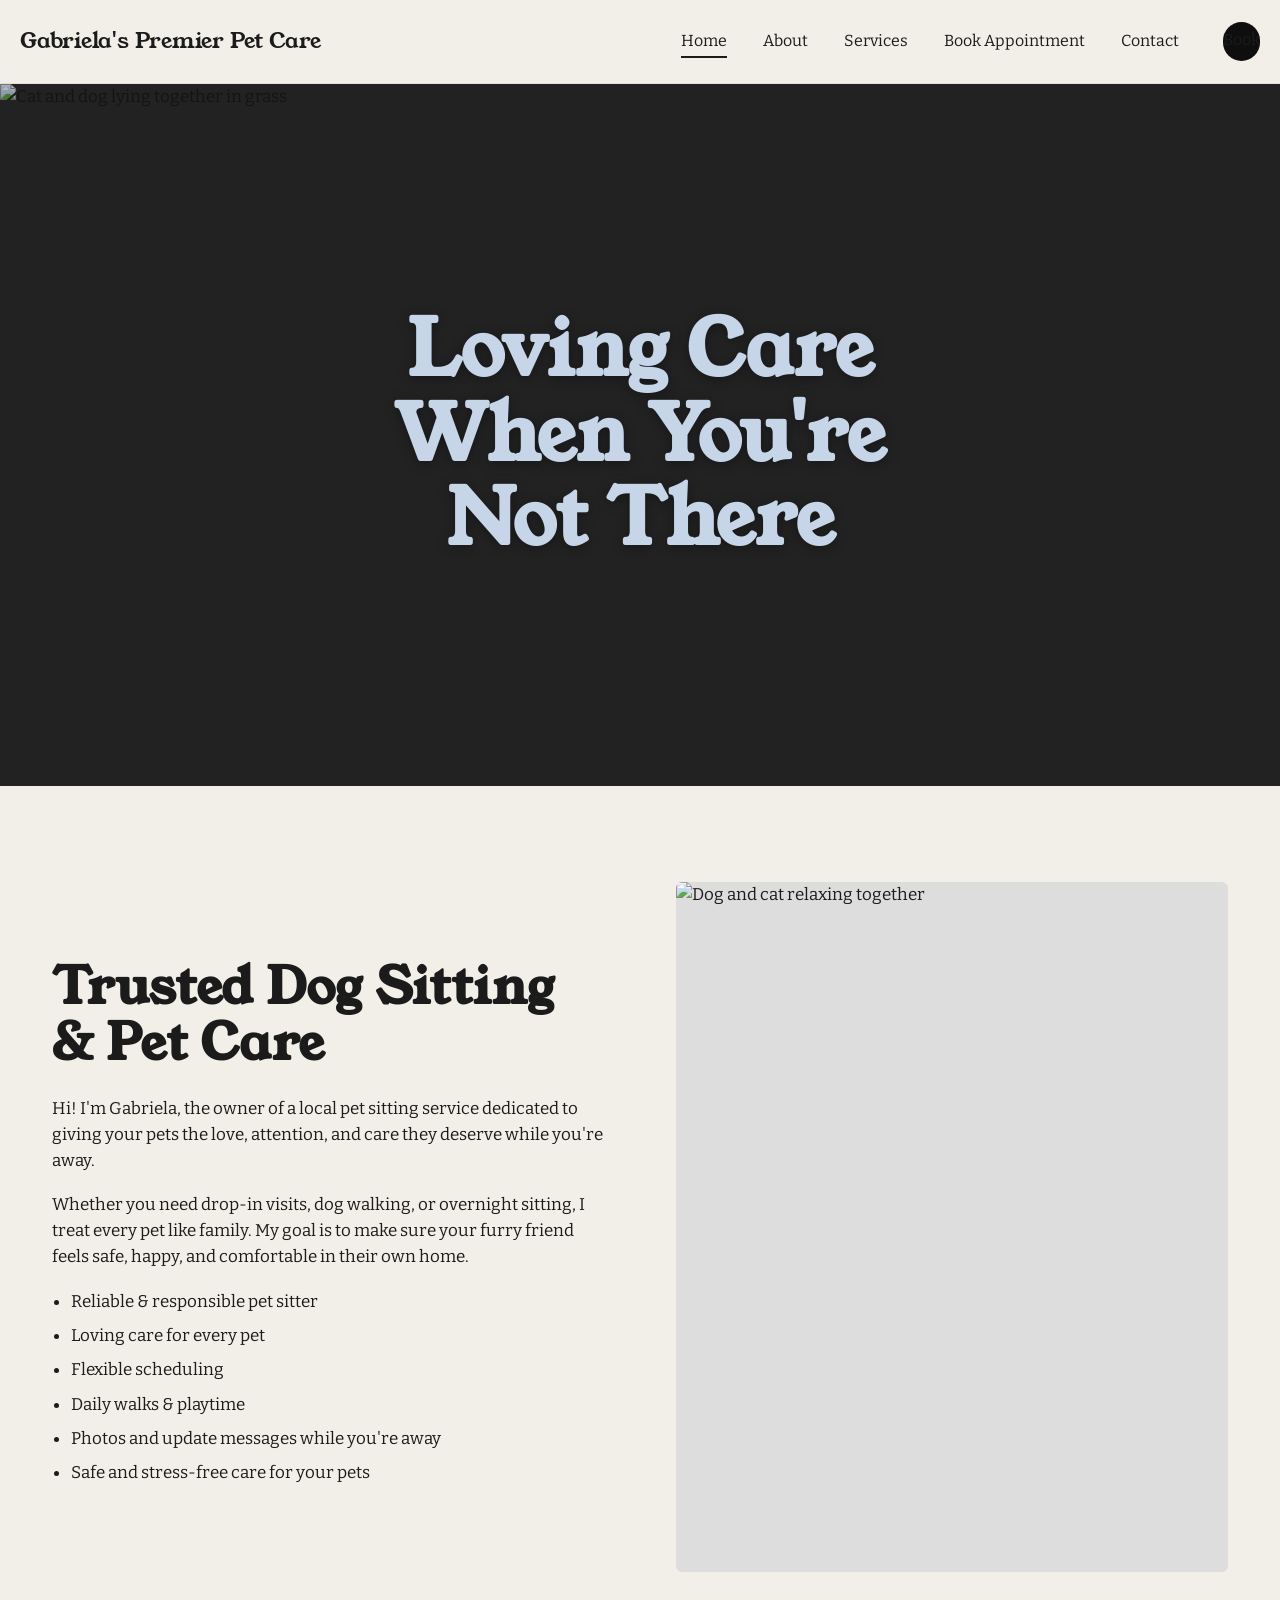
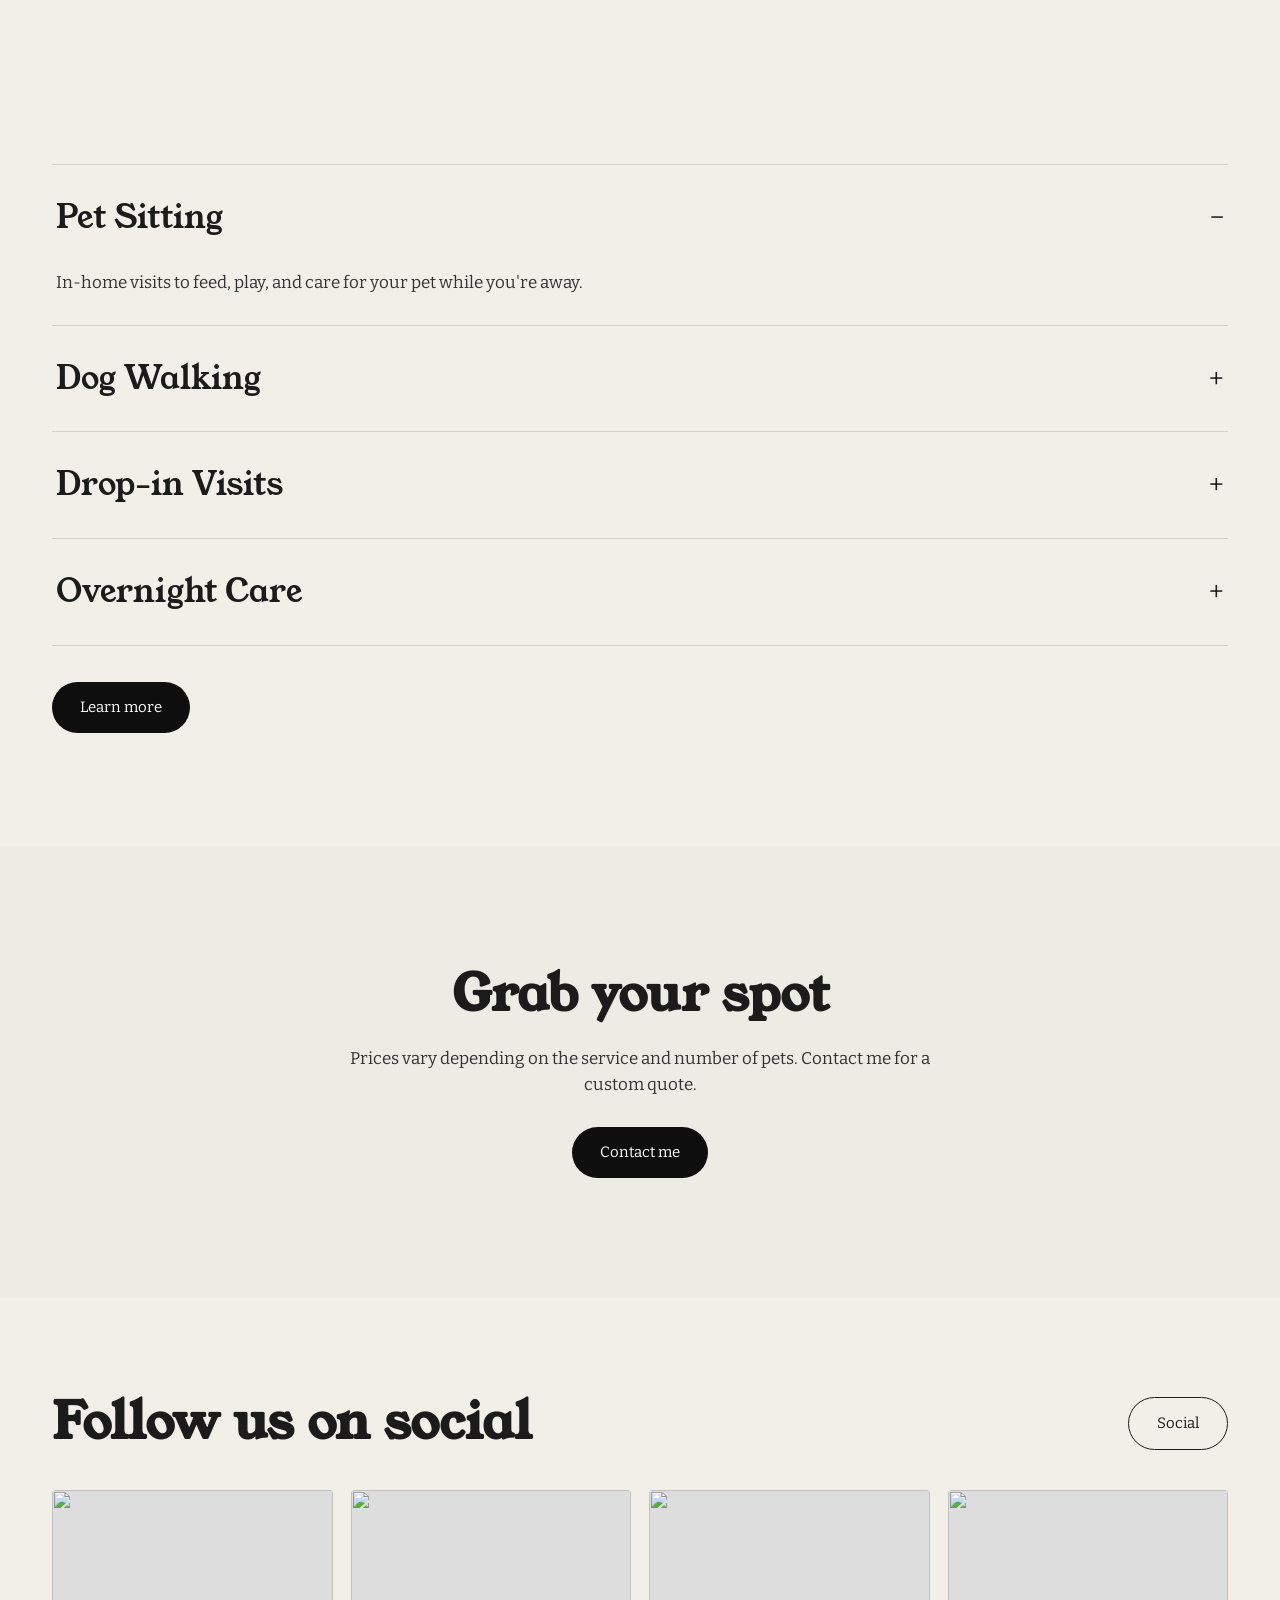
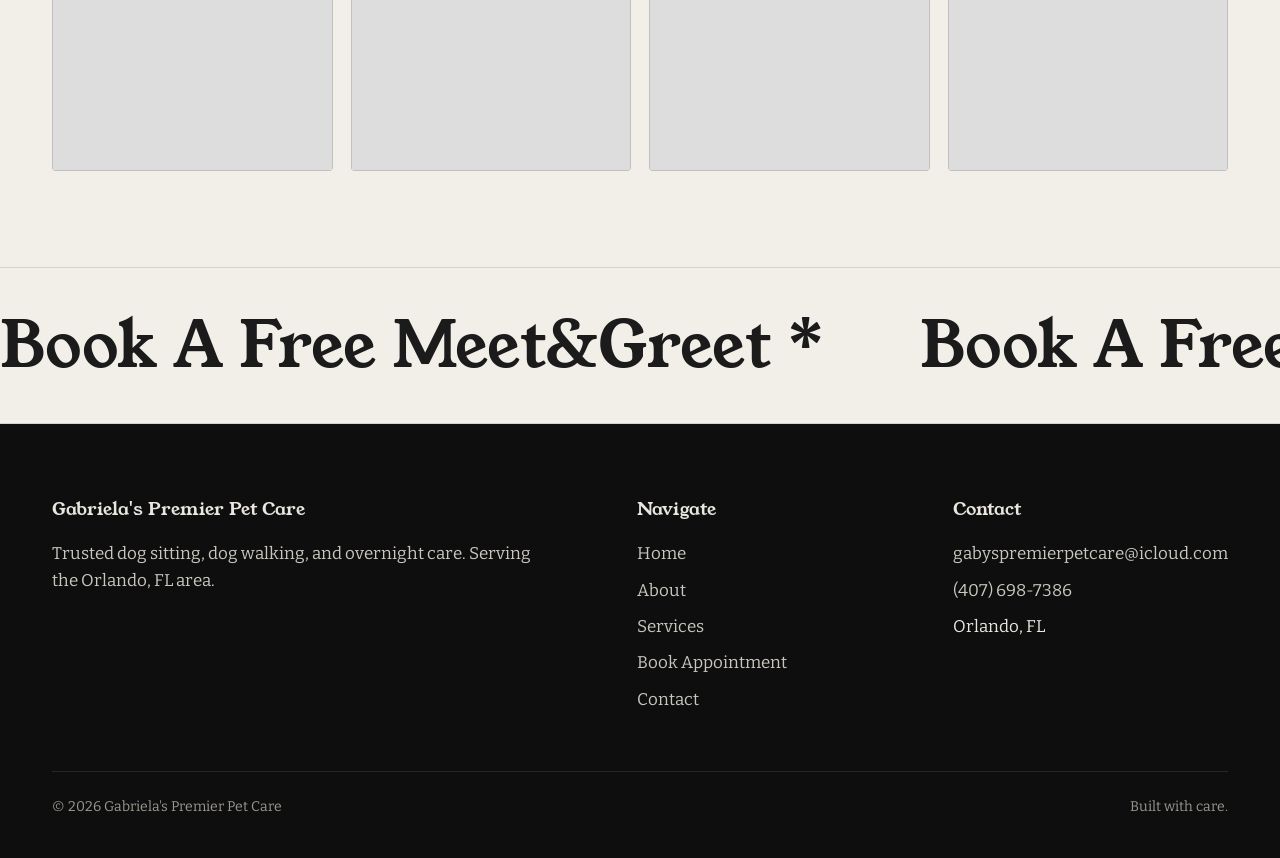
==== index.html @ d22e3cee "Initial commit: Gabriela's Premier Pet Care site" ====
<!doctype html>
<html lang="en">
<head>
<meta charset="utf-8">
<meta name="viewport" content="width=device-width,initial-scale=1">
<title>Gabriela's Premier Pet Care — Trusted Dog Sitting & Pet Care in Orlando, FL</title>
<meta name="description" content="Trusted dog sitting, dog walking, drop-in visits, and overnight pet care in the Orlando, FL area.">
<link rel="preconnect" href="https://fonts.googleapis.com">
<link rel="preconnect" href="https://fonts.gstatic.com" crossorigin>
<link href="https://fonts.googleapis.com/css2?family=Bitter:ital,wght@0,400;0,600;0,700;1,400&family=Young+Serif&display=swap" rel="stylesheet">
<link rel="stylesheet" href="styles.css">
</head>
<body>

<header class="site-header">
  <div class="container nav-wrap">
    <a href="index.html" class="logo">Gabriela's Premier Pet Care</a>
    <nav class="primary" id="primaryNav">
      <ul>
        <li><a href="index.html" class="active">Home</a></li>
        <li><a href="about.html">About</a></li>
        <li><a href="services.html">Services</a></li>
        <li><a href="book.html">Book Appointment</a></li>
        <li><a href="contact.html">Contact</a></li>
        <li><a href="book.html" class="btn nav-cta">Book</a></li>
      </ul>
    </nav>
    <button class="menu-toggle" aria-label="Menu" onclick="document.getElementById('primaryNav').classList.toggle('open')">☰</button>
  </div>
</header>

<section class="hero" aria-label="Hero">
  <img src="https://images.squarespace-cdn.com/content/v1/69b4c6f521311439992d2041/1773525046618-79KEO31XECGHA26O9L0N/unsplash-image-ouo1hbizWwo.jpg" alt="Cat and dog lying together in grass">
  <div class="hero-text">
    <h1>Loving Care When You're Not There</h1>
  </div>
</section>

<section id="about">
  <div class="container two-col">
    <div>
      <h2 class="section-title">Trusted Dog Sitting &amp; Pet Care</h2>
      <p>Hi! I'm Gabriela, the owner of a local pet sitting service dedicated to giving your pets the love, attention, and care they deserve while you're away.</p>
      <p>Whether you need drop-in visits, dog walking, or overnight sitting, I treat every pet like family. My goal is to make sure your furry friend feels safe, happy, and comfortable in their own home.</p>
      <ul>
        <li>Reliable &amp; responsible pet sitter</li>
        <li>Loving care for every pet</li>
        <li>Flexible scheduling</li>
        <li>Daily walks &amp; playtime</li>
        <li>Photos and update messages while you're away</li>
        <li>Safe and stress-free care for your pets</li>
      </ul>
    </div>
    <div class="photo">
      <img src="https://images.squarespace-cdn.com/content/v1/69b4c6f521311439992d2041/1773524696541-JU0PB1N30UENOIR3ZRY3/unsplash-image-Ivzo69e18nk.jpg" alt="Dog and cat relaxing together">
    </div>
  </div>
</section>

<section id="services">
  <div class="container">
    <div class="services">
      <details class="service" open>
        <summary>Pet Sitting</summary>
        <div class="content">In-home visits to feed, play, and care for your pet while you're away.</div>
      </details>
      <details class="service">
        <summary>Dog Walking</summary>
        <div class="content">Daily walks to keep your dog active, healthy, and happy.</div>
      </details>
      <details class="service">
        <summary>Drop-in Visits</summary>
        <div class="content">Quick visits for feeding, potty breaks, and companionship.</div>
      </details>
      <details class="service">
        <summary>Overnight Care</summary>
        <div class="content">Stay overnight to ensure your pet feels safe and comfortable.</div>
      </details>
    </div>
    <p style="margin-top:36px;"><a href="services.html" class="btn">Learn more</a></p>
  </div>
</section>

<section class="cta">
  <div class="container">
    <h2 class="section-title">Grab your spot</h2>
    <p>Prices vary depending on the service and number of pets. Contact me for a custom quote.</p>
    <div class="actions"><a href="contact.html" class="btn">Contact me</a></div>
  </div>
</section>

<section>
  <div class="container">
    <div class="social-head">
      <h2 class="section-title" style="margin:0;">Follow us on social</h2>
      <a href="#" class="btn btn-outline">Social</a>
    </div>
    <div class="social-grid">
      <div class="tile"><img src="https://images.squarespace-cdn.com/content/v1/69b4c6f521311439992d2041/1773624760755-S67IISD2VJ8BYKHZ5LRC/unsplash-image-u_kMWN-BWyU.jpg" alt=""></div>
      <div class="tile"><img src="https://images.squarespace-cdn.com/content/v1/69b4c6f521311439992d2041/1773625262185-MMI8O6QIEA1SGQCBDV8M/unsplash-image-aXe4Ufe3IV4.jpg" alt=""></div>
      <div class="tile"><img src="https://images.squarespace-cdn.com/content/v1/69b4c6f521311439992d2041/1773625426985-0G8LSWG88CMCJI8W3H9V/unsplash-image-0SWZlIKKAMY.jpg" alt=""></div>
      <div class="tile"><img src="https://images.squarespace-cdn.com/content/v1/69b4c6f521311439992d2041/1773625059812-R6UTB1QT9GSNGC8NE22I/unsplash-image-SDIIfq6nhFU.jpg" alt=""></div>
    </div>
  </div>
</section>

<div class="marquee" aria-hidden="true">
  <div class="marquee-track">
    <span>Book A Free Meet&amp;Greet *</span>
    <span>Book A Free Meet&amp;Greet *</span>
    <span>Book A Free Meet&amp;Greet *</span>
    <span>Book A Free Meet&amp;Greet *</span>
    <span>Book A Free Meet&amp;Greet *</span>
    <span>Book A Free Meet&amp;Greet *</span>
  </div>
</div>

<footer class="site-footer">
  <div class="container">
    <div class="footer-grid">
      <div>
        <h4>Gabriela's Premier Pet Care</h4>
        <p style="max-width:44ch; color:#c9c6be;">Trusted dog sitting, dog walking, and overnight care. Serving the Orlando, FL area.</p>
      </div>
      <div>
        <h4>Navigate</h4>
        <ul>
          <li><a href="index.html">Home</a></li>
          <li><a href="about.html">About</a></li>
          <li><a href="services.html">Services</a></li>
          <li><a href="book.html">Book Appointment</a></li>
          <li><a href="contact.html">Contact</a></li>
        </ul>
      </div>
      <div>
        <h4>Contact</h4>
        <ul>
          <li><a href="mailto:gabyspremierpetcare@icloud.com">gabyspremierpetcare@icloud.com</a></li>
          <li><a href="tel:+14076987386">(407) 698-7386</a></li>
          <li>Orlando, FL</li>
        </ul>
      </div>
    </div>
    <div class="footer-bottom">
      <span>© <span id="year">2026</span> Gabriela's Premier Pet Care</span>
      <span>Built with care.</span>
    </div>
  </div>
</footer>

<script>document.getElementById('year').textContent = new Date().getFullYear();</script>
</body>
</html>
---- styles.css ----
/* ====================================================
   Gabriela's Premier Pet Care — shared styles
   ==================================================== */

/* ------- Reset + base ------- */
*, *::before, *::after { box-sizing: border-box; }
html { scroll-behavior: smooth; }
body {
  margin: 0;
  font-family: 'Bitter', Georgia, serif;
  font-size: 17px;
  line-height: 1.55;
  color: #1b1b1b;
  background: #f2efe9;
  -webkit-font-smoothing: antialiased;
}
img { max-width: 100%; display: block; }
a { color: inherit; text-decoration: none; }

.serif { font-family: 'Young Serif', 'Bitter', Georgia, serif; font-weight: 400; letter-spacing: -0.01em; }

.container {
  max-width: 1240px;
  margin: 0 auto;
  padding: 0 32px;
}

/* ------- Header ------- */
header.site-header {
  position: sticky; top: 0; z-index: 50;
  background: #f2efe9;
  border-bottom: 1px solid rgba(0,0,0,0.06);
}
.nav-wrap {
  display: flex; align-items: center; justify-content: space-between;
  padding: 22px 0;
  gap: 32px;
}
.logo {
  font-family: 'Young Serif', serif;
  font-size: 22px;
  letter-spacing: -0.01em;
  color: #1b1b1b;
  white-space: nowrap;
}
nav.primary ul {
  display: flex; gap: 36px; margin: 0; padding: 0; list-style: none;
  align-items: center;
}
nav.primary a {
  font-size: 16px; color: #1b1b1b;
  padding: 6px 0; border-bottom: 2px solid transparent;
  transition: border-color .15s;
}
nav.primary a:hover, nav.primary a.active { border-bottom-color: #1b1b1b; }
.btn {
  display: inline-block;
  background: #0e0e0e; color: #fff;
  padding: 14px 28px;
  border-radius: 999px;
  font-size: 15px;
  transition: transform .15s, background .15s;
  border: 0;
  cursor: pointer;
}
.btn:hover { transform: translateY(-1px); background: #2a2a2a; }
.btn.btn-outline {
  background: transparent; color: #1b1b1b; border: 1px solid #1b1b1b;
}
.btn.btn-outline:hover { background: #1b1b1b; color: #fff; }
.nav-cta { margin-left: 8px; }

.menu-toggle { display: none; background: none; border: 0; font-size: 22px; cursor: pointer; }

/* ------- Hero ------- */
.hero {
  position: relative;
  height: clamp(520px, 78vh, 760px);
  background: #222;
  overflow: hidden;
}
.hero img {
  position: absolute; inset: 0;
  width: 100%; height: 100%;
  object-fit: cover;
  filter: brightness(0.72);
}
.hero-text {
  position: absolute; inset: 0;
  display: flex; align-items: center; justify-content: center;
  padding: 0 24px; text-align: center;
}
.hero-text h1 {
  font-family: 'Young Serif', serif;
  color: #c6d6e8;
  font-size: clamp(2.4rem, 6vw, 5.5rem);
  line-height: 1.1;
  margin: 0;
  text-shadow: 0 2px 12px rgba(0,0,0,0.35);
  max-width: 14ch;
}

/* ------- Page header (simple banner for inner pages) ------- */
.page-header {
  padding: 96px 0 40px;
  text-align: center;
}
.page-header h1 {
  font-family: 'Young Serif', serif;
  font-size: clamp(2.4rem, 5vw, 4.5rem);
  line-height: 1.1;
  margin: 0 0 16px;
}
.page-header p.lead {
  max-width: 58ch; margin: 0 auto; color: #444; font-size: 1.05rem;
}

/* ------- Section ------- */
section { padding: 96px 0; }
.section-title {
  font-family: 'Young Serif', serif;
  font-size: clamp(2rem, 4vw, 3.25rem);
  line-height: 1.1;
  margin: 0 0 24px;
}

/* Two-column (intro, about) */
.two-col {
  display: grid; grid-template-columns: 1fr 1fr;
  gap: 72px; align-items: center;
}
.two-col p { margin: 0 0 1em; }
.two-col ul { padding-left: 1.1em; margin: 18px 0 0; }
.two-col li { margin-bottom: 8px; }
.two-col .photo {
  border-radius: 6px; overflow: hidden;
  aspect-ratio: 4/5; background: #ddd;
}
.two-col .photo img { width: 100%; height: 100%; object-fit: cover; }

/* ------- Services accordion ------- */
.services { border-top: 1px solid rgba(0,0,0,0.12); }
.service {
  border-bottom: 1px solid rgba(0,0,0,0.12);
}
.service summary {
  list-style: none;
  cursor: pointer;
  padding: 28px 4px;
  font-family: 'Young Serif', serif;
  font-size: clamp(1.5rem, 2.6vw, 2rem);
  display: flex; justify-content: space-between; align-items: center;
}
.service summary::-webkit-details-marker { display: none; }
.service summary::after {
  content: '+';
  font-size: 1.6rem; font-family: 'Bitter', serif; font-weight: 400;
  transition: transform .2s;
}
.service[open] summary::after { content: '−'; }
.service .content {
  padding: 0 4px 28px;
  max-width: 68ch; color: #333;
}

/* ------- Service cards (pricing) ------- */
.service-cards {
  display: grid;
  grid-template-columns: repeat(3, 1fr);
  gap: 32px;
}
.service-card .card-image {
  aspect-ratio: 4/5; overflow: hidden; border-radius: 4px;
  background: #ddd; margin-bottom: 20px;
}
.service-card .card-image img { width: 100%; height: 100%; object-fit: cover; }
.service-card h3 {
  font-family: 'Young Serif', serif;
  font-size: clamp(1.6rem, 2.4vw, 2.25rem);
  margin: 0 0 10px;
}
.service-card .price {
  font-family: 'Young Serif', serif;
  font-size: 1.15rem;
  margin: 0 0 14px;
  color: #1b1b1b;
}
.service-card p { margin: 0; color: #444; }

/* ------- CTA ------- */
.cta {
  background: #ecebe4;
  text-align: center;
  padding: 120px 24px;
}
.cta p { margin: 0 auto 16px; max-width: 56ch; color: #333; }
.cta .actions { margin-top: 28px; }

/* ------- Social grid ------- */
.social-head {
  display: flex; justify-content: space-between; align-items: flex-end;
  flex-wrap: wrap; gap: 24px; margin-bottom: 40px;
}
.social-grid {
  display: grid;
  grid-template-columns: repeat(4, 1fr);
  gap: 18px;
}
.social-grid .tile {
  aspect-ratio: 1/1; overflow: hidden; border-radius: 4px; background: #ddd;
}
.social-grid .tile img { width: 100%; height: 100%; object-fit: cover; transition: transform .4s; }
.social-grid .tile:hover img { transform: scale(1.04); }

/* ------- Marquee ------- */
.marquee {
  overflow: hidden;
  border-top: 1px solid rgba(0,0,0,0.12);
  border-bottom: 1px solid rgba(0,0,0,0.12);
  padding: 28px 0;
  background: #f2efe9;
}
.marquee-track {
  display: flex; gap: 48px;
  white-space: nowrap;
  animation: scroll 24s linear infinite;
  font-family: 'Young Serif', serif;
  font-size: clamp(2rem, 5vw, 4rem);
}
.marquee-track span { padding-right: 48px; }
@keyframes scroll {
  from { transform: translateX(0); }
  to   { transform: translateX(-50%); }
}

/* ------- Contact form ------- */
.form-wrap {
  max-width: 620px;
}
.form-row {
  display: grid; grid-template-columns: 1fr 1fr; gap: 16px;
}
.field { margin-bottom: 18px; }
.field label {
  display: block; margin-bottom: 6px;
  font-size: 0.95rem;
}
.field .req { color: #666; font-size: 0.85rem; margin-left: 4px; }
.field input, .field textarea {
  width: 100%;
  padding: 14px 18px;
  border: 1px solid #1b1b1b;
  border-radius: 30px;
  font: inherit;
  background: transparent;
  color: #1b1b1b;
}
.field textarea { border-radius: 18px; min-height: 120px; resize: vertical; }
.field input:focus, .field textarea:focus {
  outline: 2px solid #1b1b1b; outline-offset: 1px;
}

/* ------- Contact info block ------- */
.contact-info p { margin: 0 0 8px; }
.contact-info .big-info {
  font-size: 1.05rem; line-height: 1.7;
}

/* ------- Footer ------- */
footer.site-footer {
  background: #0e0e0e;
  color: #e8e6df;
  padding: 72px 0 40px;
}
.footer-grid {
  display: grid; grid-template-columns: 2fr 1fr 1fr; gap: 48px;
  margin-bottom: 48px;
}
footer h4 {
  font-family: 'Young Serif', serif;
  margin: 0 0 18px; font-size: 1.1rem; font-weight: 400;
}
footer ul { list-style: none; margin: 0; padding: 0; }
footer li { margin-bottom: 10px; }
footer a { color: #c9c6be; }
footer a:hover { color: #fff; }
.footer-bottom {
  border-top: 1px solid rgba(255,255,255,0.1);
  padding-top: 24px;
  display: flex; justify-content: space-between; flex-wrap: wrap; gap: 12px;
  font-size: 14px; color: #9a978f;
}

/* ------- Responsive ------- */
@media (max-width: 900px) {
  .two-col { grid-template-columns: 1fr; gap: 40px; }
  .social-grid { grid-template-columns: repeat(2, 1fr); }
  .service-cards { grid-template-columns: 1fr; gap: 40px; }
  .footer-grid { grid-template-columns: 1fr; gap: 32px; }
  .form-row { grid-template-columns: 1fr; gap: 0; }
  nav.primary ul { display: none; }
  .menu-toggle { display: inline-block; }
  nav.primary.open ul {
    display: flex; flex-direction: column; gap: 18px;
    position: absolute; top: 100%; left: 0; right: 0;
    background: #f2efe9; padding: 24px 32px; border-bottom: 1px solid rgba(0,0,0,0.08);
  }
  section { padding: 64px 0; }
  .page-header { padding: 64px 0 24px; }
}
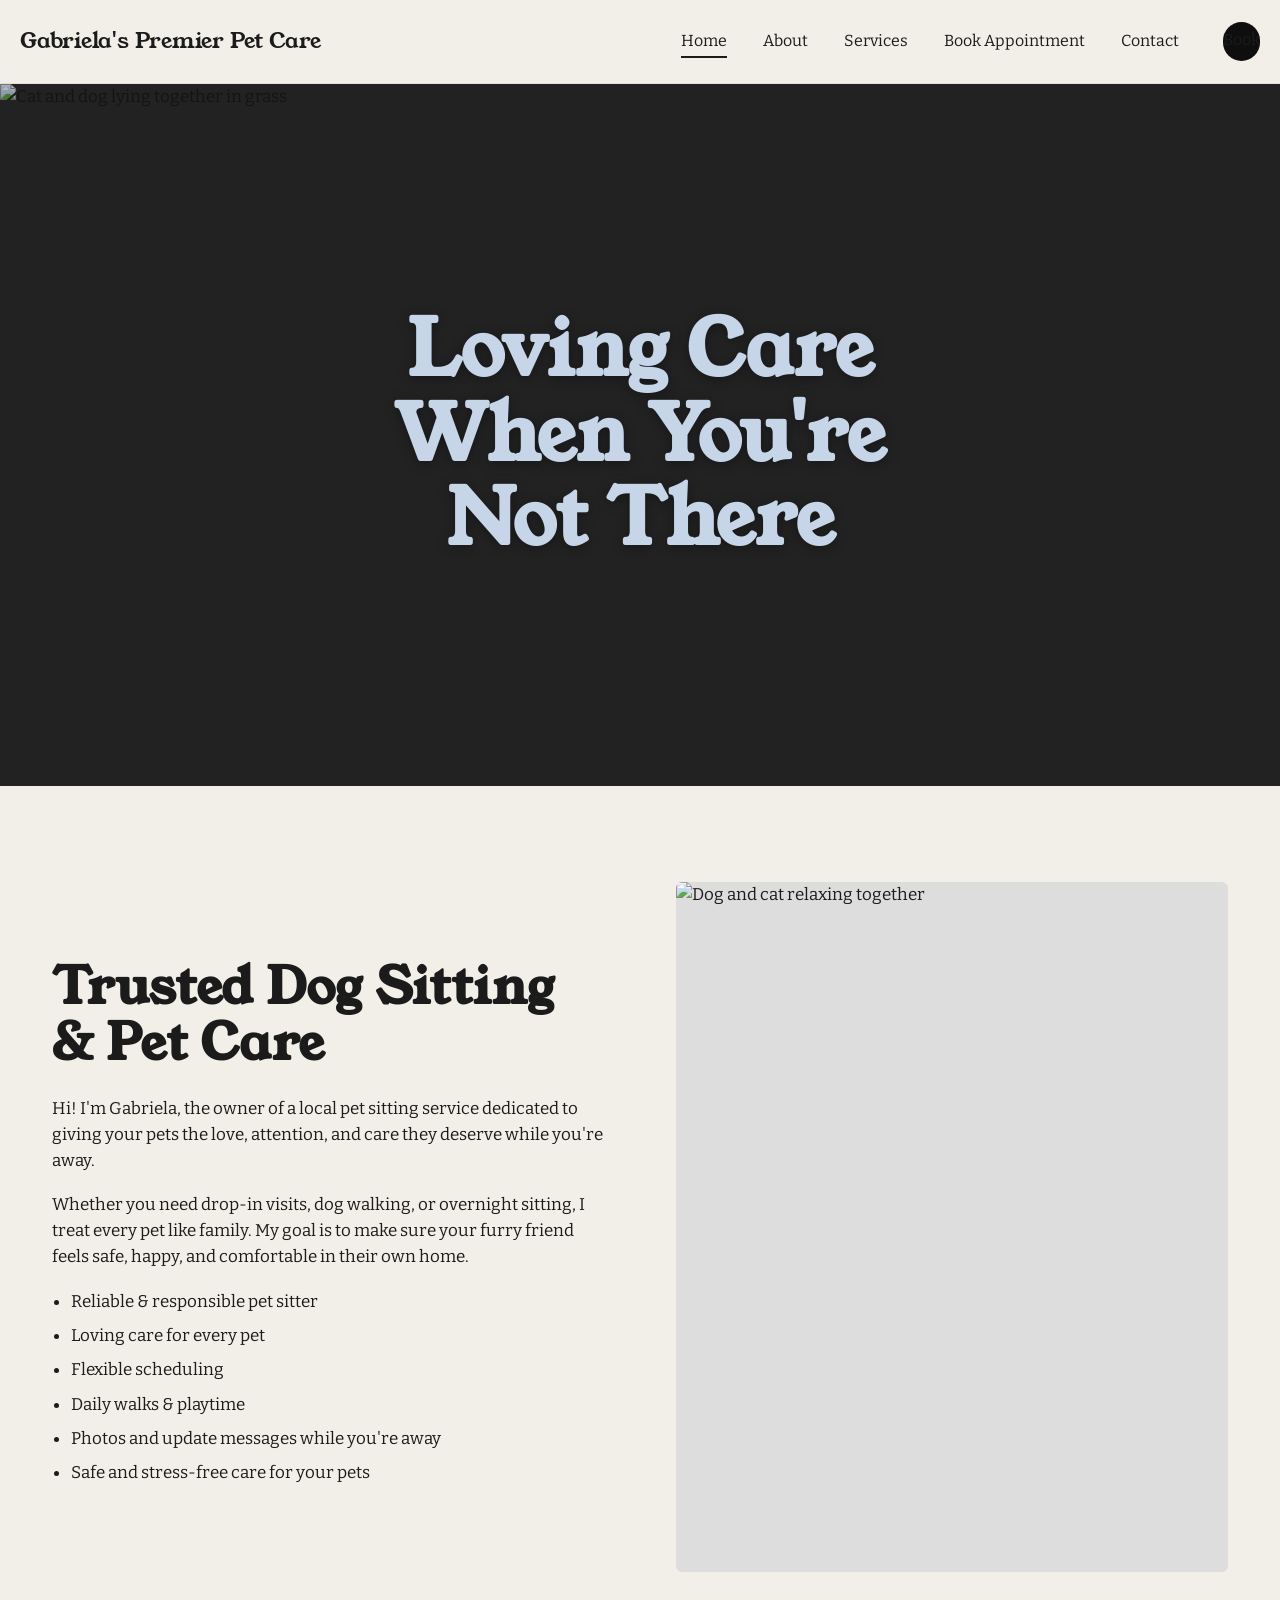
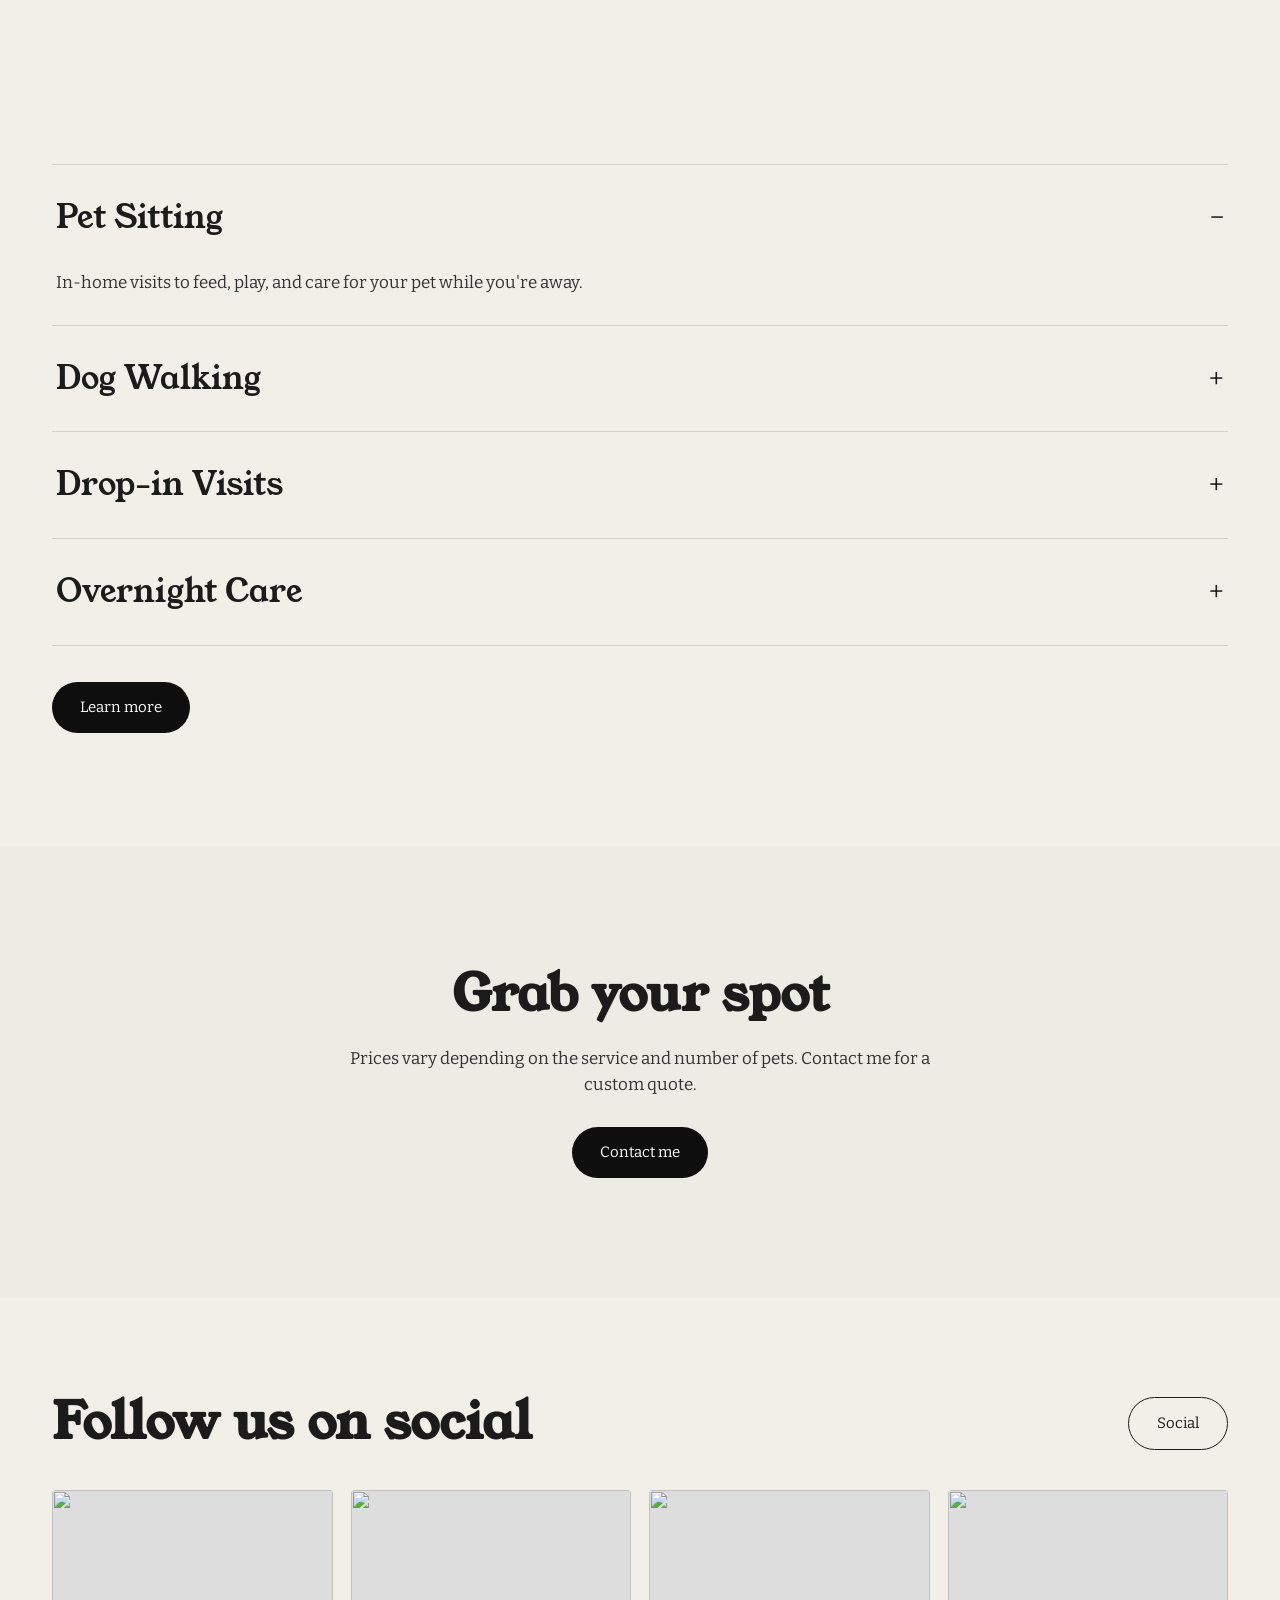
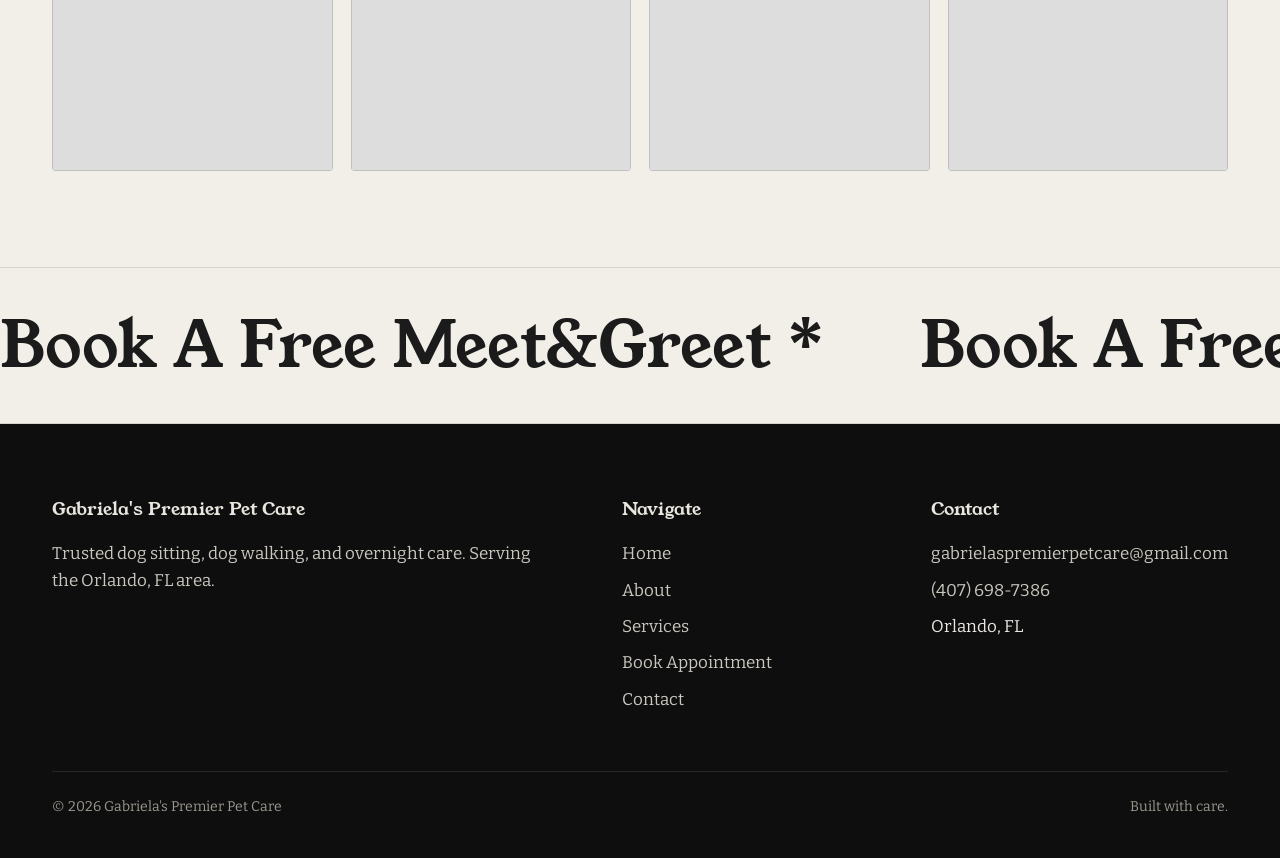
==== commit 791b5c69: "Wire contact form to Google Forms, update email to Gmail" ====
--- a/index.html
+++ b/index.html
@@ -135,7 +135,7 @@
       <div>
         <h4>Contact</h4>
         <ul>
-          <li><a href="mailto:gabyspremierpetcare@icloud.com">gabyspremierpetcare@icloud.com</a></li>
+          <li><a href="mailto:gabrielaspremierpetcare@gmail.com">gabrielaspremierpetcare@gmail.com</a></li>
           <li><a href="tel:+14076987386">(407) 698-7386</a></li>
           <li>Orlando, FL</li>
         </ul>
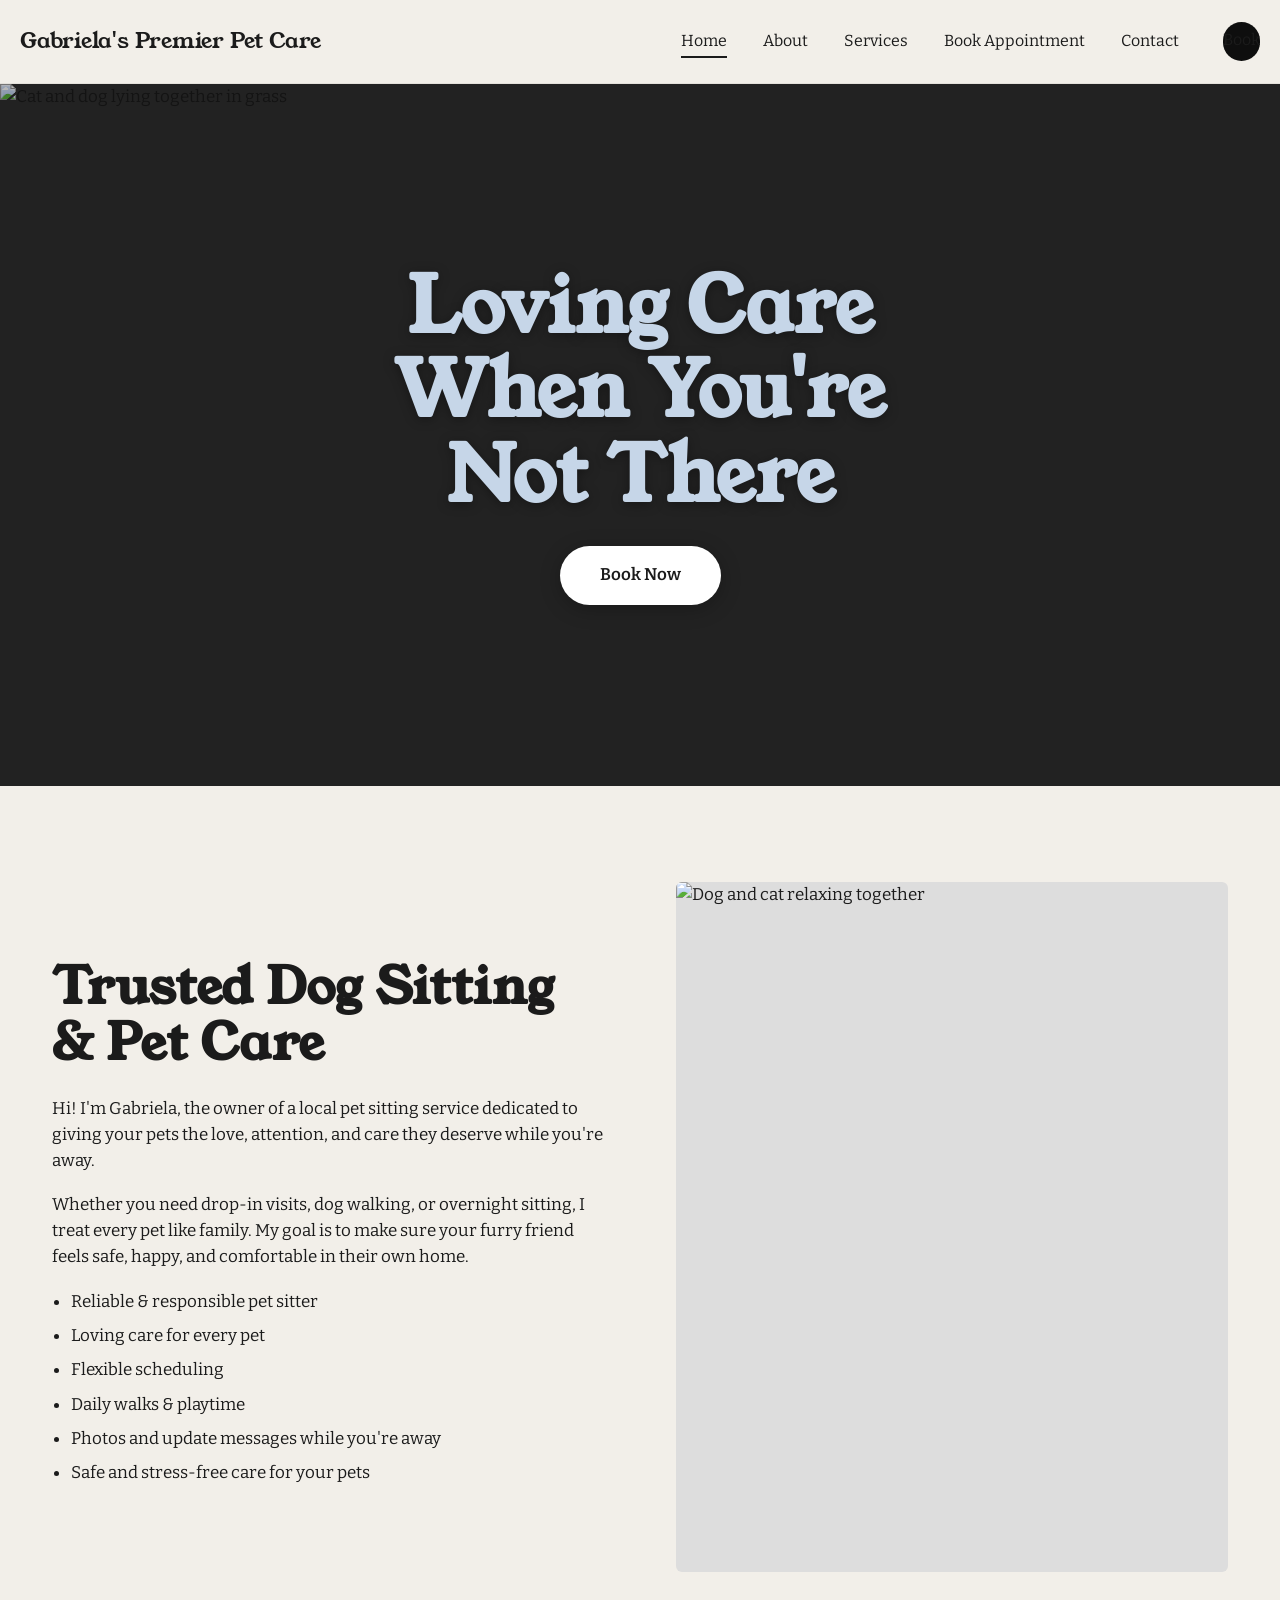
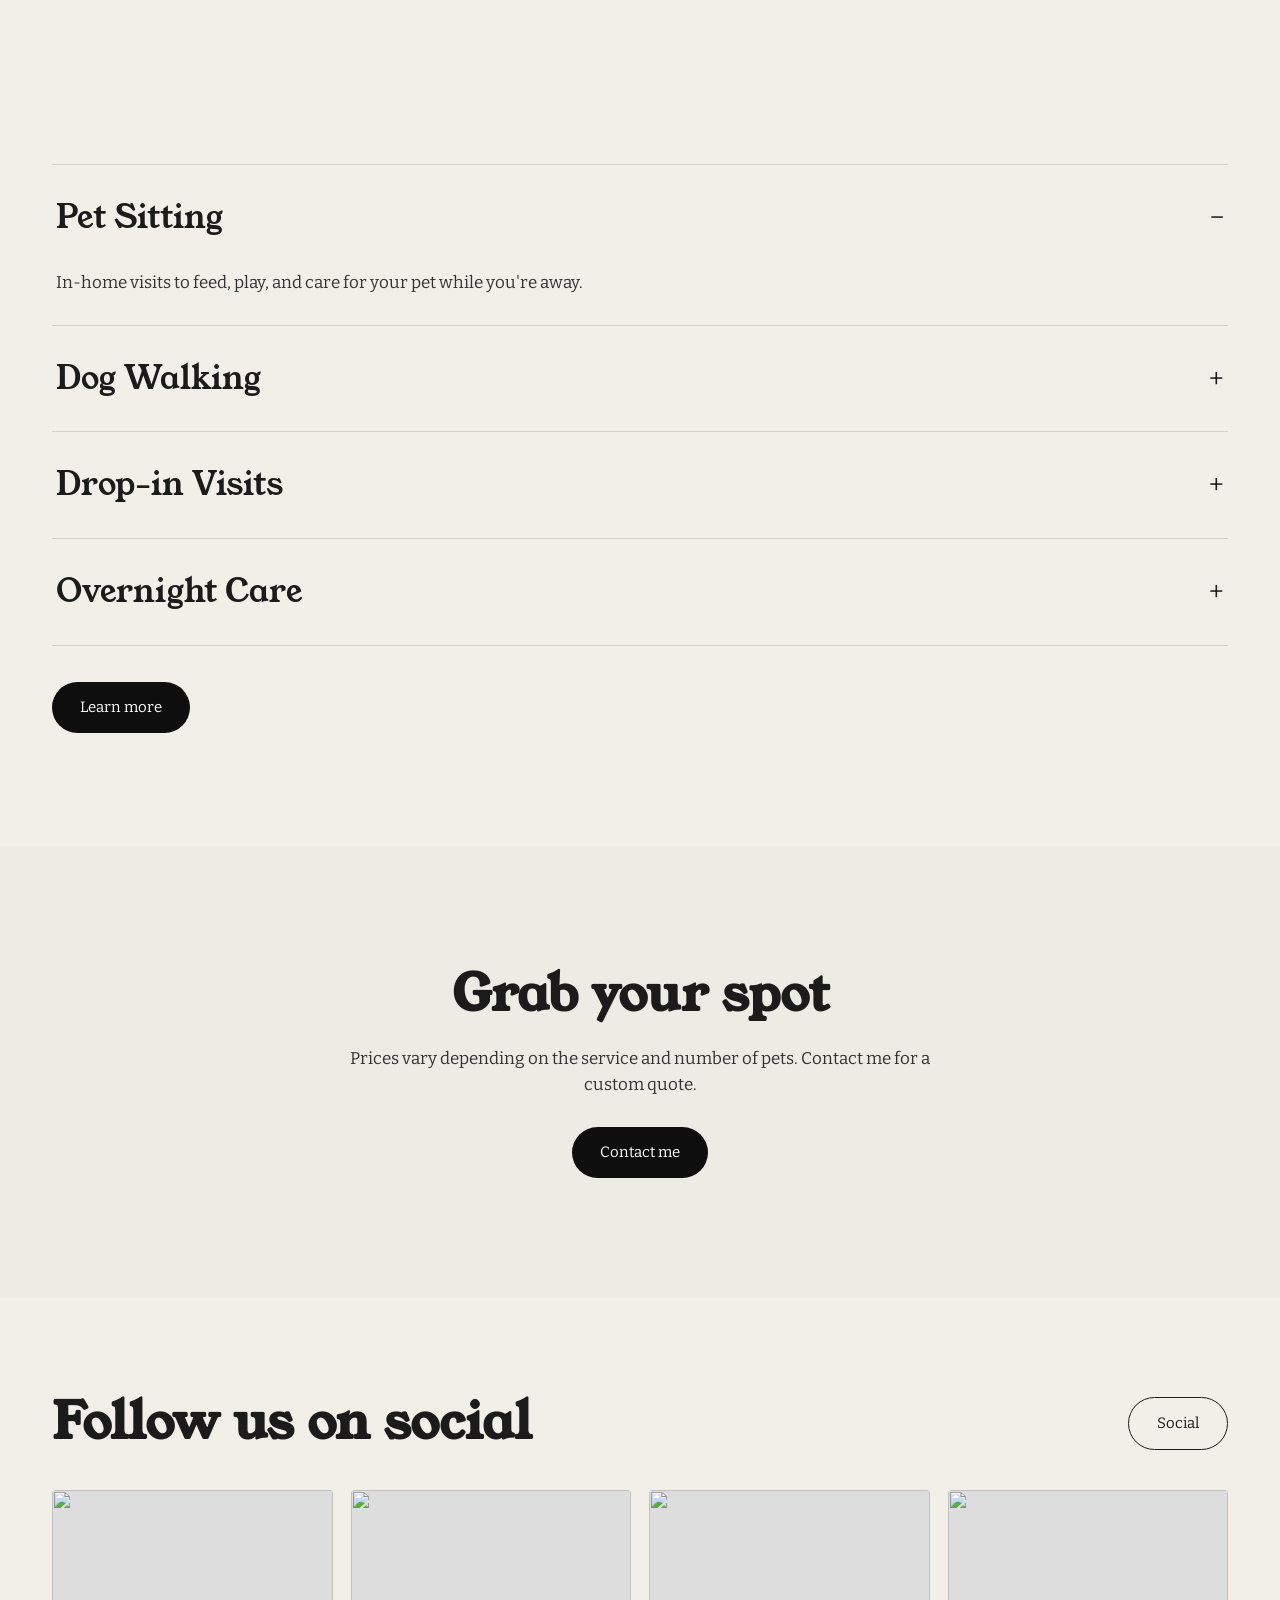
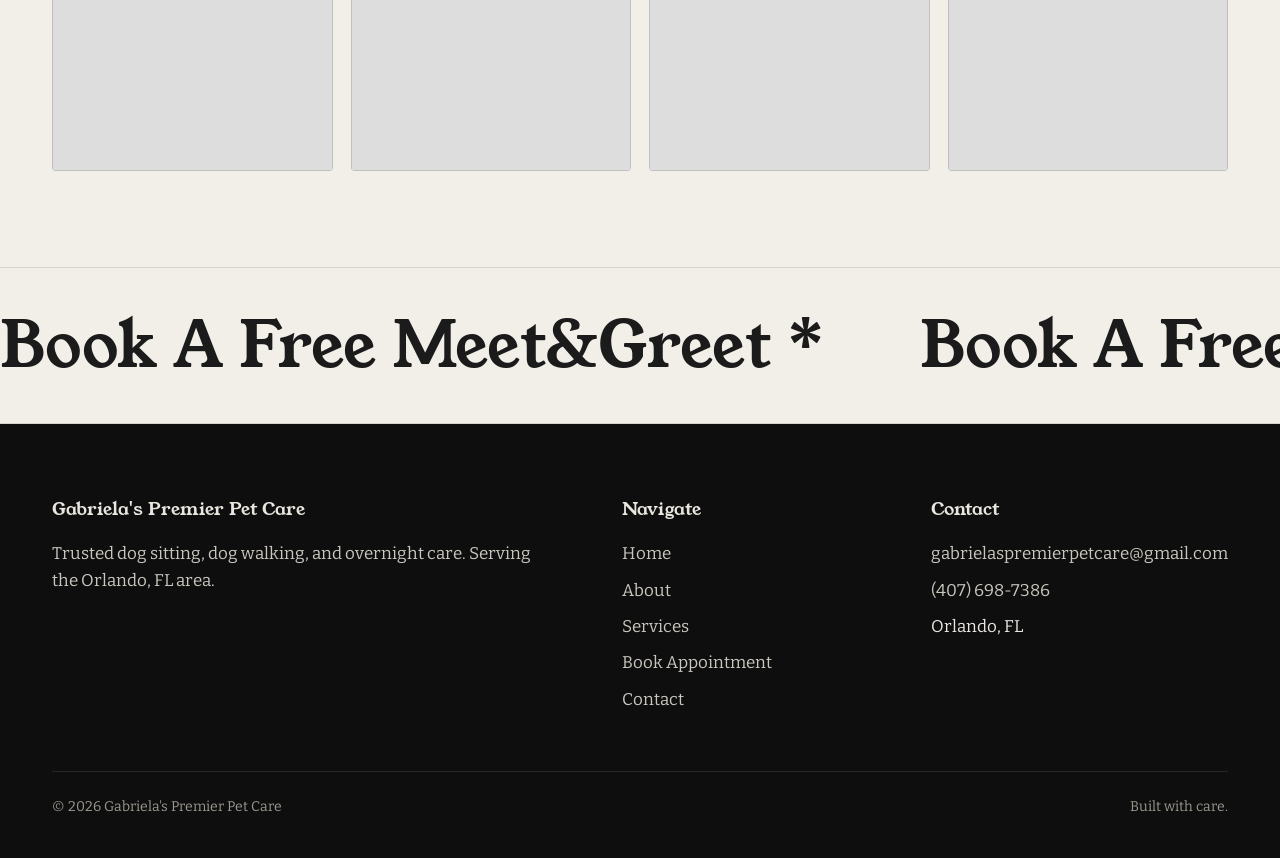
==== commit fe5da595: "Add hero CTA, dress up booking page with trust signals, pricing, testimonials" ====
--- a/index.html
+++ b/index.html
@@ -33,6 +33,7 @@
   <img src="https://images.squarespace-cdn.com/content/v1/69b4c6f521311439992d2041/1773525046618-79KEO31XECGHA26O9L0N/unsplash-image-ouo1hbizWwo.jpg" alt="Cat and dog lying together in grass">
   <div class="hero-text">
     <h1>Loving Care When You're Not There</h1>
+    <a href="book.html" class="btn hero-cta">Book Now</a>
   </div>
 </section>
 
--- a/styles.css
+++ b/styles.css
@@ -90,6 +90,9 @@
   display: flex; align-items: center; justify-content: center;
   padding: 0 24px; text-align: center;
 }
+.hero-text {
+  flex-direction: column; gap: 28px;
+}
 .hero-text h1 {
   font-family: 'Young Serif', serif;
   color: #c6d6e8;
@@ -98,6 +101,19 @@
   margin: 0;
   text-shadow: 0 2px 12px rgba(0,0,0,0.35);
   max-width: 14ch;
+}
+.hero-cta {
+  font-size: 17px;
+  padding: 16px 40px;
+  background: #fff;
+  color: #1b1b1b;
+  font-weight: 600;
+  box-shadow: 0 4px 20px rgba(0,0,0,0.25);
+}
+.hero-cta:hover {
+  background: #e8e6df;
+  transform: translateY(-2px);
+  box-shadow: 0 6px 28px rgba(0,0,0,0.3);
 }
 
 /* ------- Page header (simple banner for inner pages) ------- */
@@ -291,11 +307,97 @@
   font-size: 14px; color: #9a978f;
 }
 
+/* ------- Trust bar ------- */
+.trust-bar {
+  display: flex;
+  justify-content: center;
+  flex-wrap: wrap;
+  gap: 32px;
+  padding: 32px 0;
+  border-bottom: 1px solid rgba(0,0,0,0.08);
+}
+.trust-item {
+  display: flex;
+  align-items: center;
+  gap: 8px;
+  font-size: 0.95rem;
+  color: #333;
+}
+.trust-icon {
+  display: flex;
+  align-items: center;
+  justify-content: center;
+  width: 28px; height: 28px;
+  background: #1b1b1b;
+  color: #fff;
+  border-radius: 50%;
+  font-size: 14px;
+  flex-shrink: 0;
+}
+
+/* ------- Booking services grid ------- */
+.book-services {
+  display: grid;
+  grid-template-columns: repeat(3, 1fr);
+  gap: 28px;
+  margin-top: 32px;
+}
+.book-service-item {
+  background: #ecebe4;
+  border-radius: 10px;
+  padding: 32px 28px;
+  text-align: center;
+}
+.book-service-item h3 {
+  font-family: 'Young Serif', serif;
+  font-size: 1.4rem;
+  margin: 0 0 8px;
+}
+.book-price {
+  font-family: 'Young Serif', serif;
+  font-size: 1.1rem;
+  margin: 0 0 12px;
+  color: #1b1b1b;
+}
+.book-service-item p:last-child {
+  margin: 0;
+  color: #444;
+  font-size: 0.95rem;
+}
+
+/* ------- Testimonials ------- */
+.testimonials {
+  display: grid;
+  grid-template-columns: repeat(3, 1fr);
+  gap: 28px;
+  margin-top: 32px;
+}
+.testimonial {
+  background: #f2efe9;
+  border-radius: 10px;
+  padding: 32px 28px;
+  margin: 0;
+}
+.testimonial p {
+  font-style: italic;
+  margin: 0 0 16px;
+  color: #333;
+  line-height: 1.6;
+}
+.testimonial cite {
+  font-style: normal;
+  font-size: 0.9rem;
+  color: #666;
+}
+
 /* ------- Responsive ------- */
 @media (max-width: 900px) {
   .two-col { grid-template-columns: 1fr; gap: 40px; }
   .social-grid { grid-template-columns: repeat(2, 1fr); }
   .service-cards { grid-template-columns: 1fr; gap: 40px; }
+  .book-services { grid-template-columns: 1fr; }
+  .testimonials { grid-template-columns: 1fr; }
+  .trust-bar { gap: 16px; }
   .footer-grid { grid-template-columns: 1fr; gap: 32px; }
   .form-row { grid-template-columns: 1fr; gap: 0; }
   nav.primary ul { display: none; }
